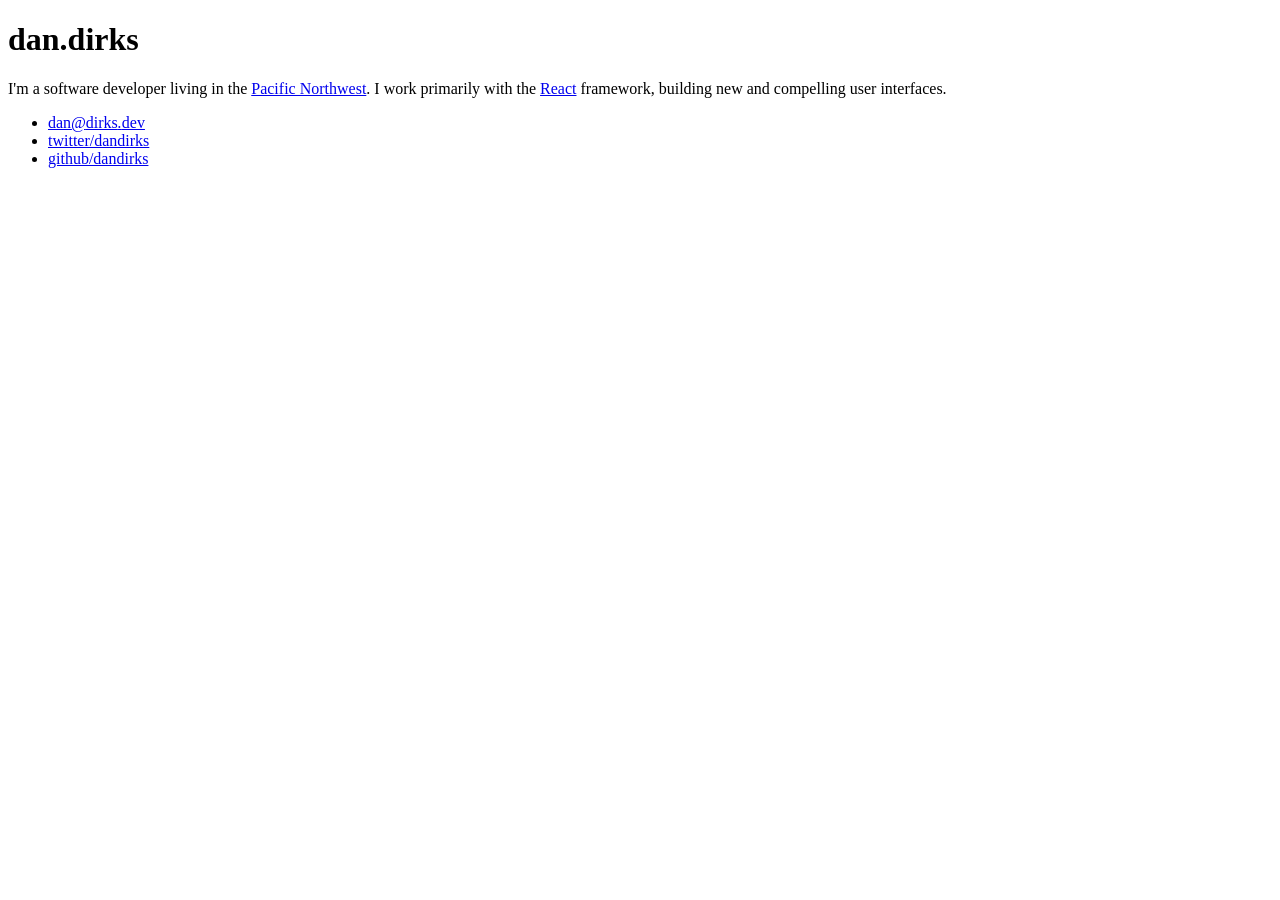
==== index.html @ d2eec5fe "Update info" ====
<!doctype html>
<html>
  <head>
    <meta charset="utf-8">
    <link href="http://fonts.googleapis.com/css?family=Source+Sans+Pro:400,700|Montserrat" rel="stylesheet" type="text/css">
    <link rel="stylesheet" type="text/css" href="css/style2.css">
    <link rel="icon" href="favicon.png" type="image/x-icon">
    <title>Hello World</title>
  </head>
  <body>
    <div class="wrapper">
    <div class="container">
      <header>
        <h1 class="name">dan.dirks</h1>
      </header>
      <article>
        <p>I'm a software developer living in the <a href="https://en.wikipedia.org/wiki/Pacific_Northwest" target="_blank">Pacific Northwest</a>. I work primarily with the <a href="https://reactjs.org" target="_blank">React</a> framework, building new and compelling user interfaces.</p>
      </article>

    <footer>
      <ul class="meta inline-list">
        <li><a href="#">dan<em>@</em>dirks<em>.</em>dev</a></li>
        <li><a href="http://www.twitter.com/dandirks" target="_blank">twitter/dandirks</a></li>
        <li><a href="http://www.github.com/dandirks" target="_blank">github/dandirks</a></li>
      </ul>
    </footer>
  </div>
  </div>
  </body>
</html>
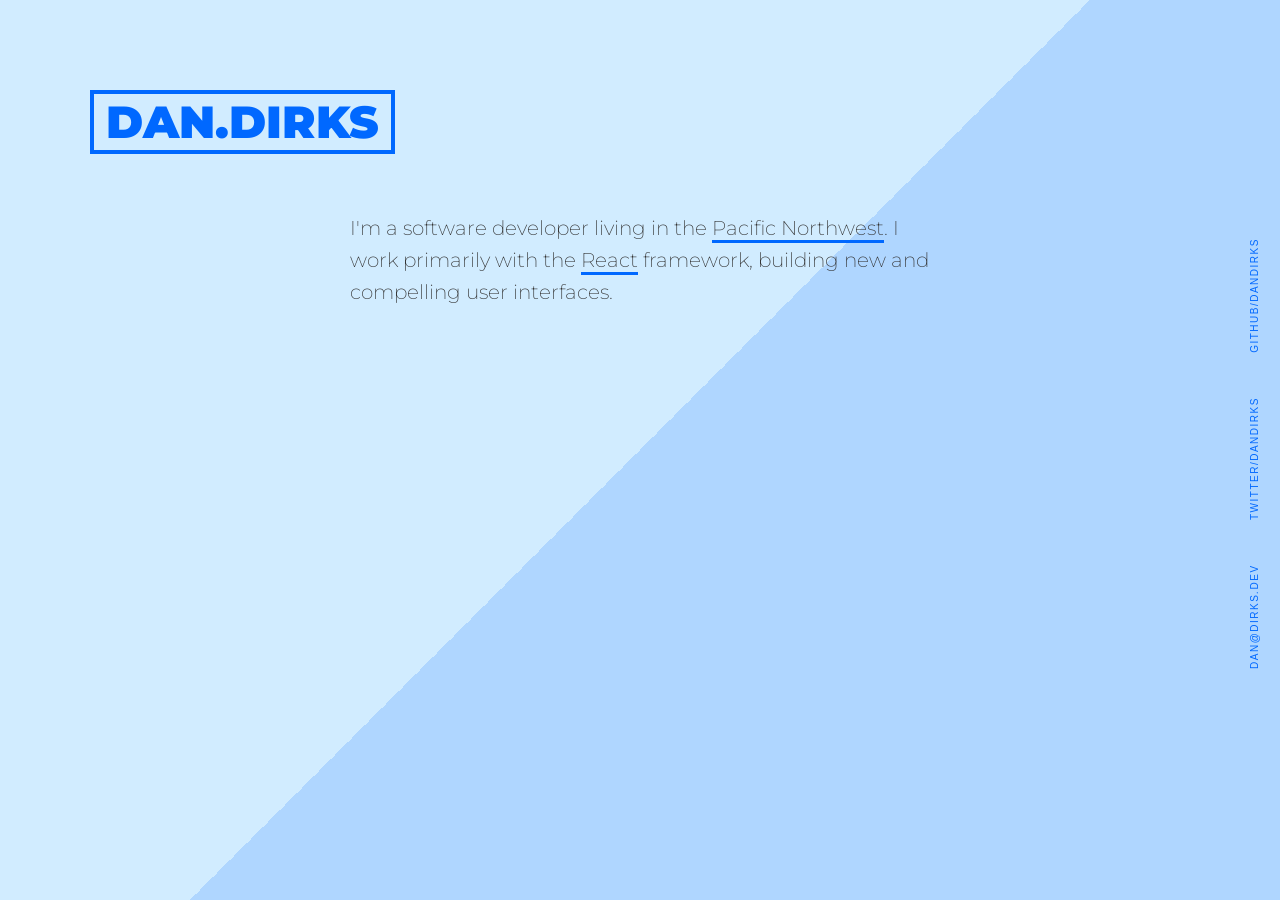
==== commit 2044a3d9: "Update index.html" ====
--- a/index.html
+++ b/index.html
@@ -2,7 +2,7 @@
 <html>
   <head>
     <meta charset="utf-8">
-    <link href="http://fonts.googleapis.com/css?family=Source+Sans+Pro:400,700|Montserrat" rel="stylesheet" type="text/css">
+    <link href="//fonts.googleapis.com/css?family=Source+Sans+Pro:400,700|Montserrat" rel="stylesheet" type="text/css">
     <link rel="stylesheet" type="text/css" href="css/style2.css">
     <link rel="icon" href="favicon.png" type="image/x-icon">
     <title>Hello World</title>
--- a/css/style2.css
+++ b/css/style2.css
@@ -0,0 +1,53 @@
+body {font-family: Montserrat, Helvetica Neue, sans-serif; margin: 0 auto; line-height: 2em; padding: 12px; box-sizing: border-box; color: #333; overflow: auto;
+background: #d1ecff; /* Old browsers */
+background: -moz-linear-gradient(-45deg,  #d1ecff 0%, #d1ecff 50%, #afd6ff 50%, #afd6ff 100%); /* FF3.6+ */
+background: -webkit-gradient(linear, left top, right bottom, color-stop(0%,#d1ecff), color-stop(50%,#d1ecff), color-stop(50%,#afd6ff), color-stop(100%,#afd6ff)); /* Chrome,Safari4+ */
+background: -webkit-linear-gradient(-45deg,  #d1ecff 0%,#d1ecff 50%,#afd6ff 50%,#afd6ff 100%); /* Chrome10+,Safari5.1+ */
+background: -o-linear-gradient(-45deg,  #d1ecff 0%,#d1ecff 50%,#afd6ff 50%,#afd6ff 100%); /* Opera 11.10+ */
+background: -ms-linear-gradient(-45deg,  #d1ecff 0%,#d1ecff 50%,#afd6ff 50%,#afd6ff 100%); /* IE10+ */
+background: linear-gradient(135deg,  #d1ecff 0%,#d1ecff 50%,#afd6ff 50%,#afd6ff 100%); /* W3C */
+filter: progid:DXImageTransform.Microsoft.gradient( startColorstr='#ffded1', endColorstr='#ffc5af',GradientType=1 ); /* IE6-9 fallback on horizontal gradient */
+
+}
+
+body, html {height: 100%;}
+
+.wrapper {box-sizing: border-box; height: 100%; overflow: auto; }
+
+
+a {text-decoration: none; color: #333; border-bottom: 3px solid #0068FF;}
+a:hover {color: #0068FF}
+p {font-weight: 200; font-size: 20px;}
+
+.name {font-family: Montserrat; font-size: 45px; text-transform: uppercase; font-weight: 900; padding: 12px; border: 4px solid #0068FF; color: #0068FF; display: inline-block; position: absolute; margin-bottom: 60px; top: 60px; left: 90px;}
+
+.container {margin: 0 auto; width: 700px; padding: 120px 12px 50px; overflow: auto;}
+article {padding: 60px;}
+/* TODO find better cross-platform characters */
+/* article::before {
+  content: '\2601';
+  position: relative;
+  top: 0;
+  left: -30px;
+  color: #0068FF;
+  font-size: 24px;
+}
+article::after {
+  content: '\2A55\2A55\2A55\2A55';
+  position: relative;
+  top: 40px;
+  left: 300px;
+  color: #0068FF;
+  font-size: 44px;
+} */
+hr {border-bottom: 3px solid #0068FF;}
+
+.meta {text-transform: uppercase; font-family: Arial, Courier New, Source Sans Pro, sans-serif; font-size: 10px; letter-spacing: .15em;}
+.meta a:hover {color: #333;}
+
+.inline-list {list-style: none; margin: 0; padding: 0;}
+.inline-list li {display: inline-block;}
+
+footer .inline-list li {margin-right: 40px;}
+footer a {border: none; color: #0068FF;}
+footer {margin: 0 auto; position: absolute; bottom: 55%; right: -255px; padding: 40px 0 0 0; width: 600px; -webkit-transform: rotate(-90deg);}
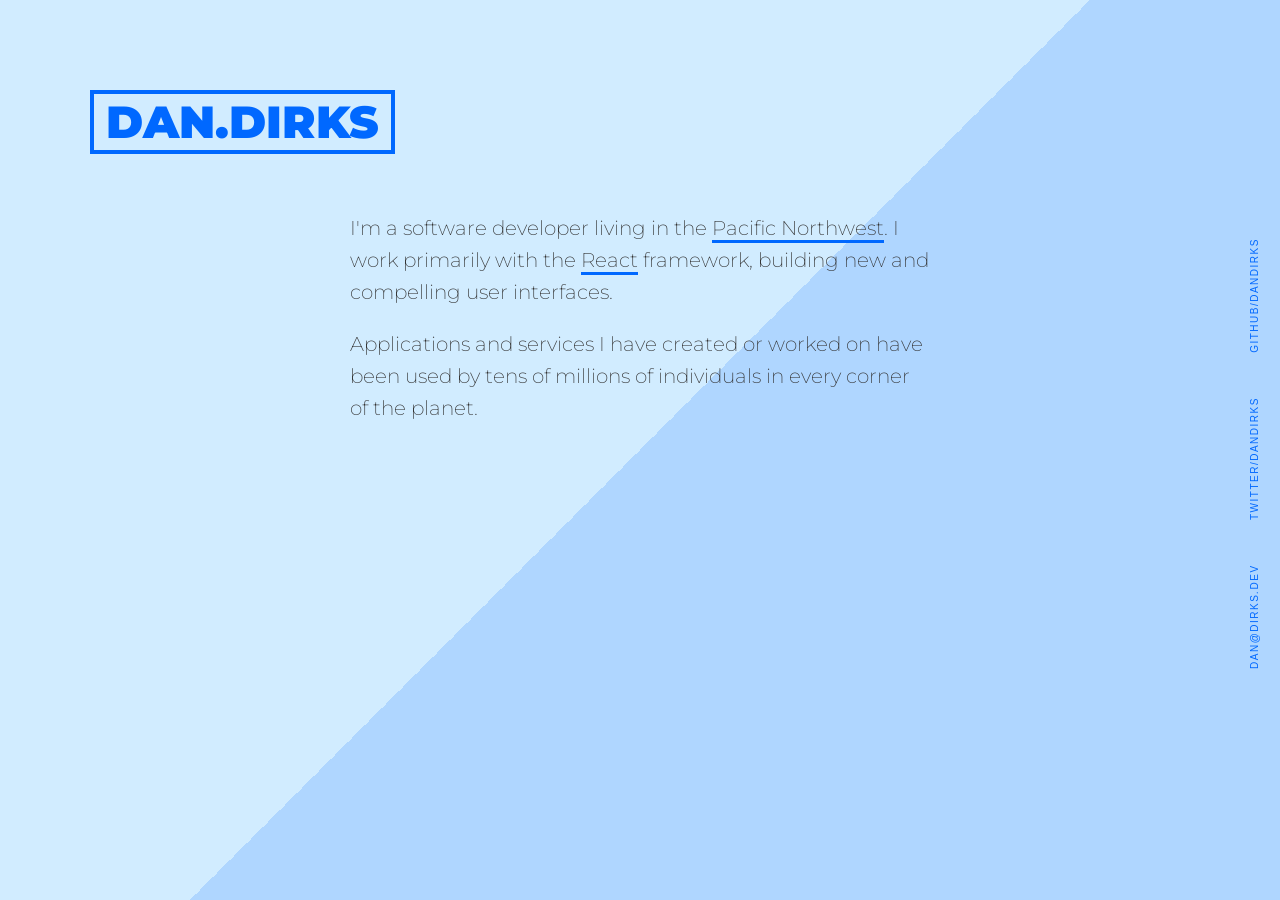
==== commit 0c453991: "Update index.html" ====
--- a/index.html
+++ b/index.html
@@ -15,6 +15,7 @@
       </header>
       <article>
         <p>I'm a software developer living in the <a href="https://en.wikipedia.org/wiki/Pacific_Northwest" target="_blank">Pacific Northwest</a>. I work primarily with the <a href="https://reactjs.org" target="_blank">React</a> framework, building new and compelling user interfaces.</p>
+        <p>Applications and services I have created or worked on have been used by tens of millions of individuals in every corner of the planet.</p>
       </article>
 
     <footer>
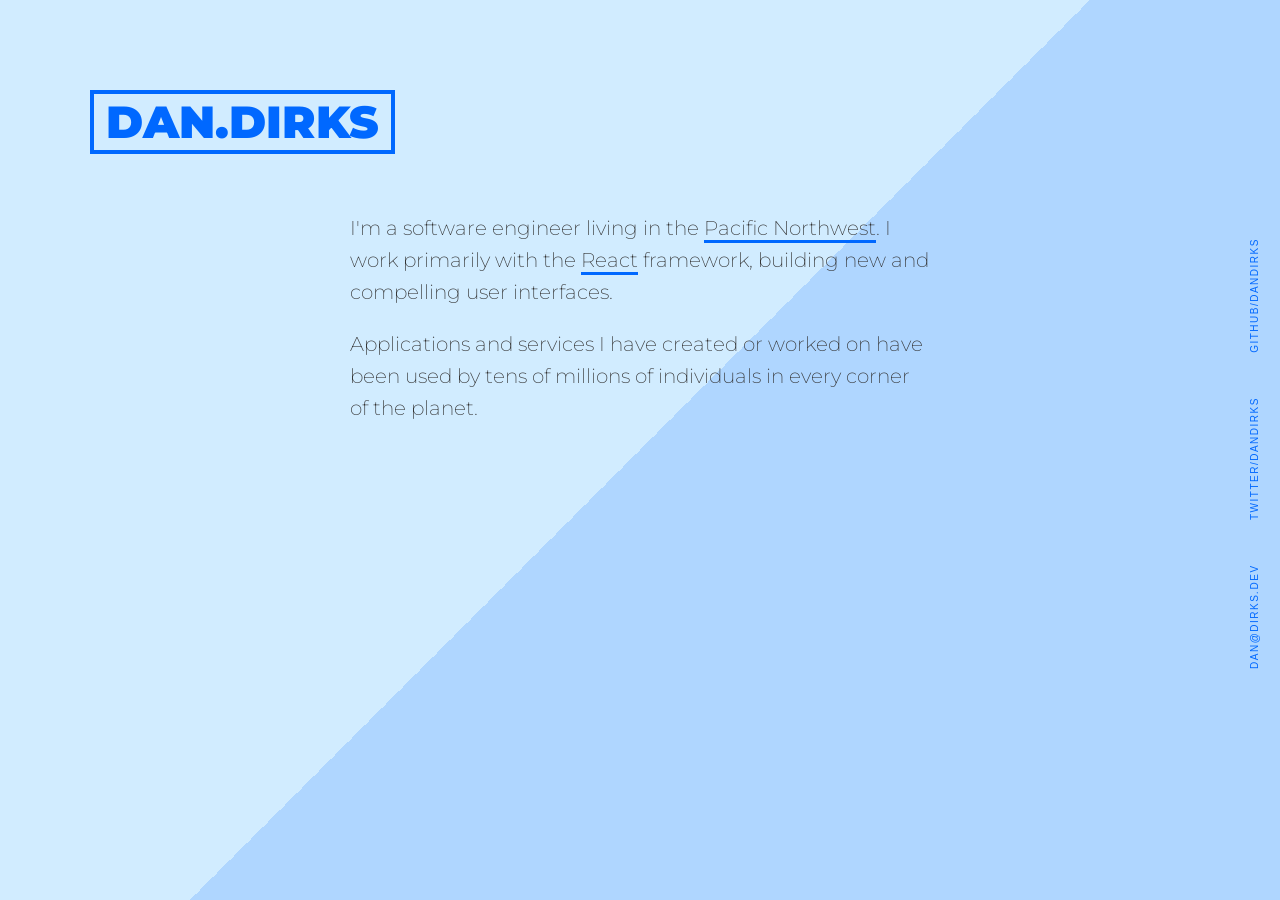
==== commit d37651d7: "Update index.html" ====
--- a/index.html
+++ b/index.html
@@ -14,7 +14,7 @@
         <h1 class="name">dan.dirks</h1>
       </header>
       <article>
-        <p>I'm a software developer living in the <a href="https://en.wikipedia.org/wiki/Pacific_Northwest" target="_blank">Pacific Northwest</a>. I work primarily with the <a href="https://reactjs.org" target="_blank">React</a> framework, building new and compelling user interfaces.</p>
+        <p>I'm a software engineer living in the <a href="https://en.wikipedia.org/wiki/Pacific_Northwest" target="_blank">Pacific Northwest</a>. I work primarily with the <a href="https://reactjs.org" target="_blank">React</a> framework, building new and compelling user interfaces.</p>
         <p>Applications and services I have created or worked on have been used by tens of millions of individuals in every corner of the planet.</p>
       </article>
 
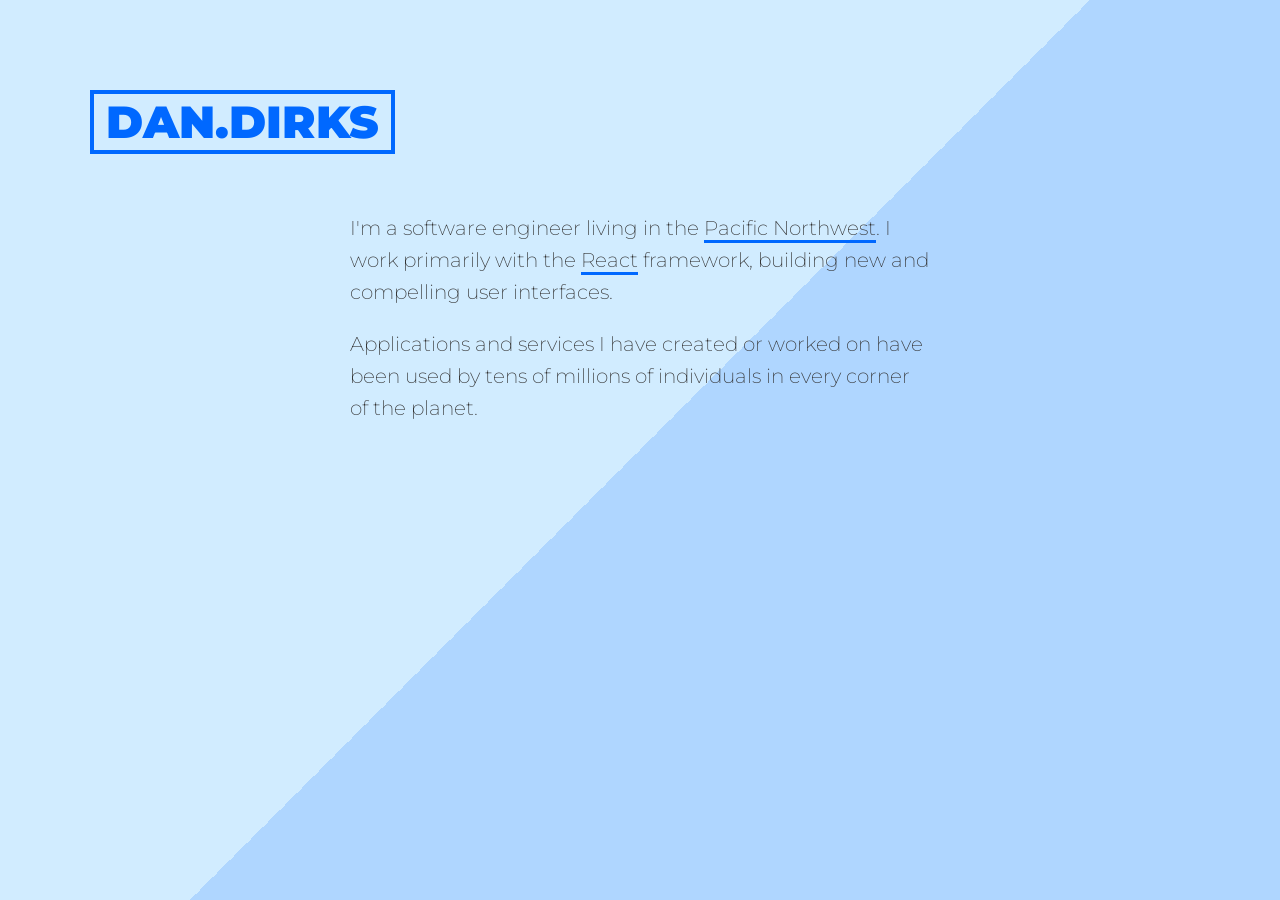
==== commit b2e32793: "Update index.html" ====
--- a/index.html
+++ b/index.html
@@ -17,14 +17,6 @@
         <p>I'm a software engineer living in the <a href="https://en.wikipedia.org/wiki/Pacific_Northwest" target="_blank">Pacific Northwest</a>. I work primarily with the <a href="https://reactjs.org" target="_blank">React</a> framework, building new and compelling user interfaces.</p>
         <p>Applications and services I have created or worked on have been used by tens of millions of individuals in every corner of the planet.</p>
       </article>
-
-    <footer>
-      <ul class="meta inline-list">
-        <li><a href="#">dan<em>@</em>dirks<em>.</em>dev</a></li>
-        <li><a href="http://www.twitter.com/dandirks" target="_blank">twitter/dandirks</a></li>
-        <li><a href="http://www.github.com/dandirks" target="_blank">github/dandirks</a></li>
-      </ul>
-    </footer>
   </div>
   </div>
   </body>
